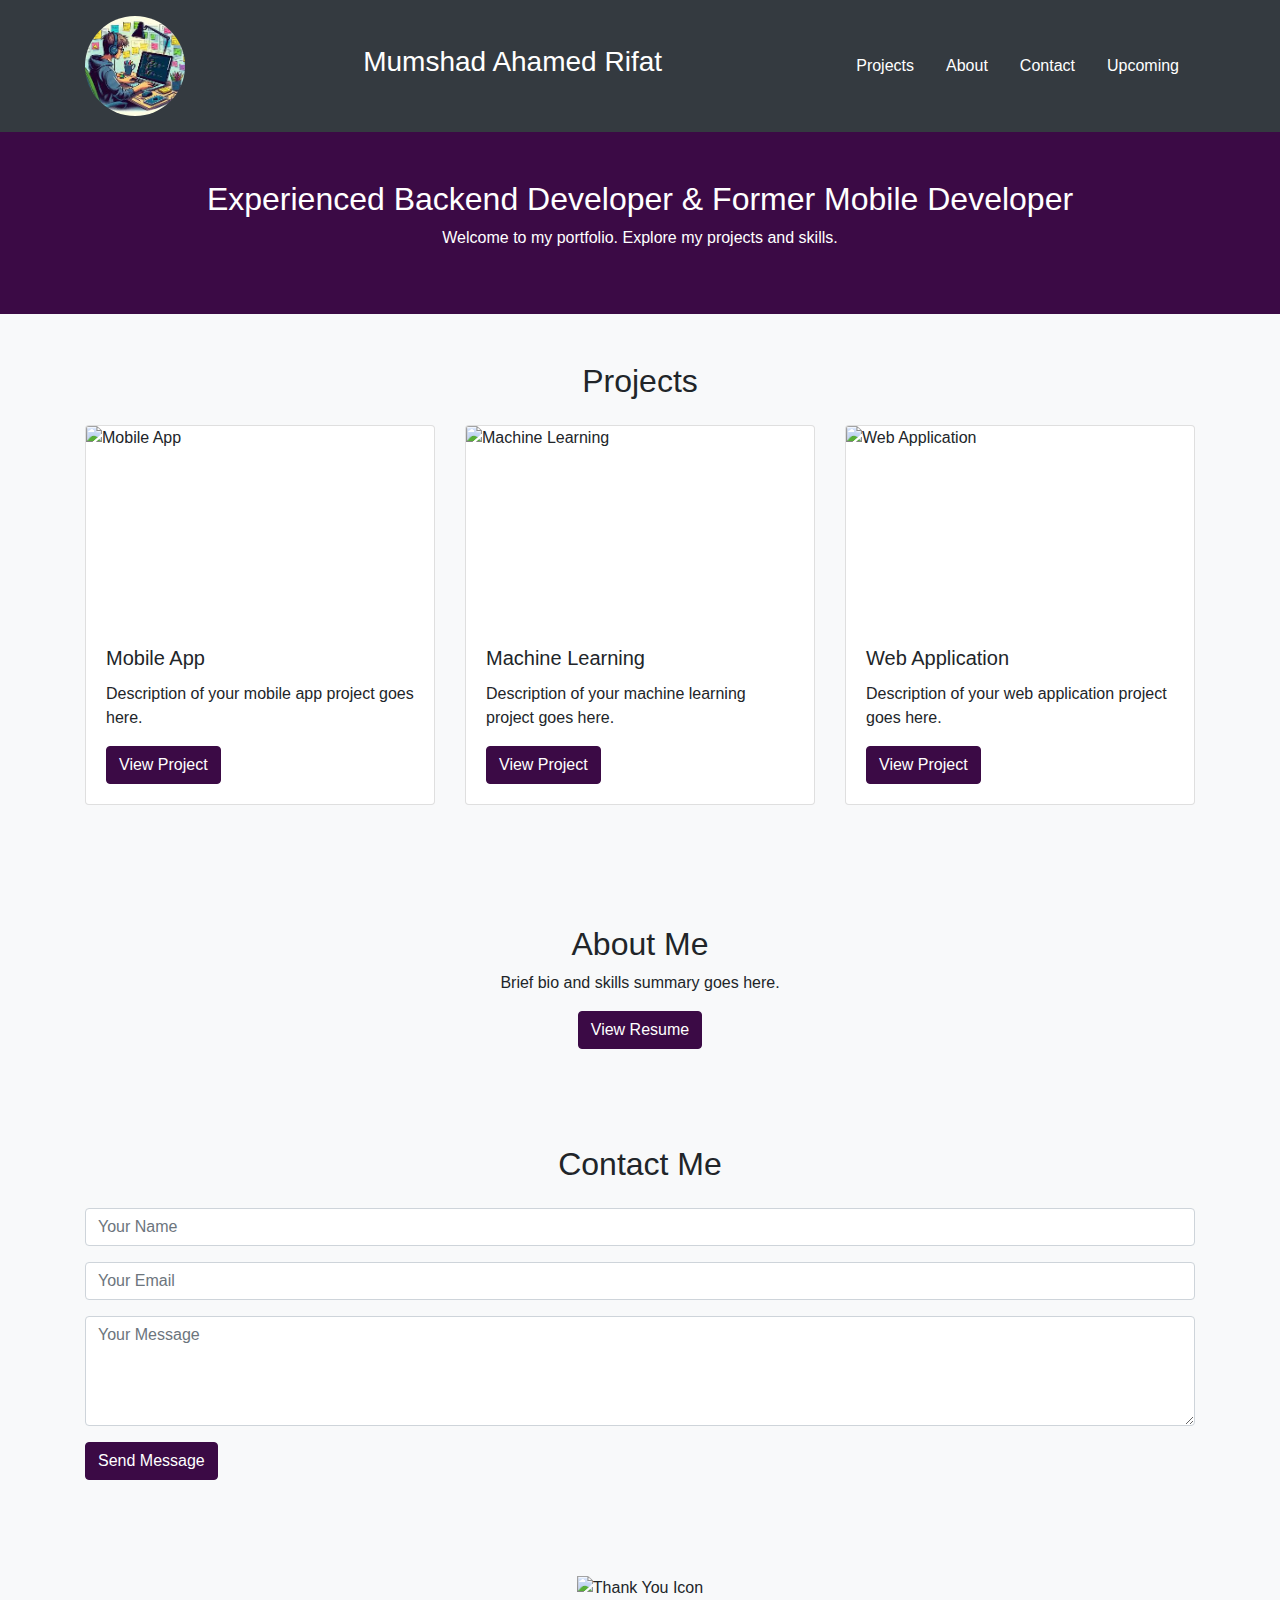
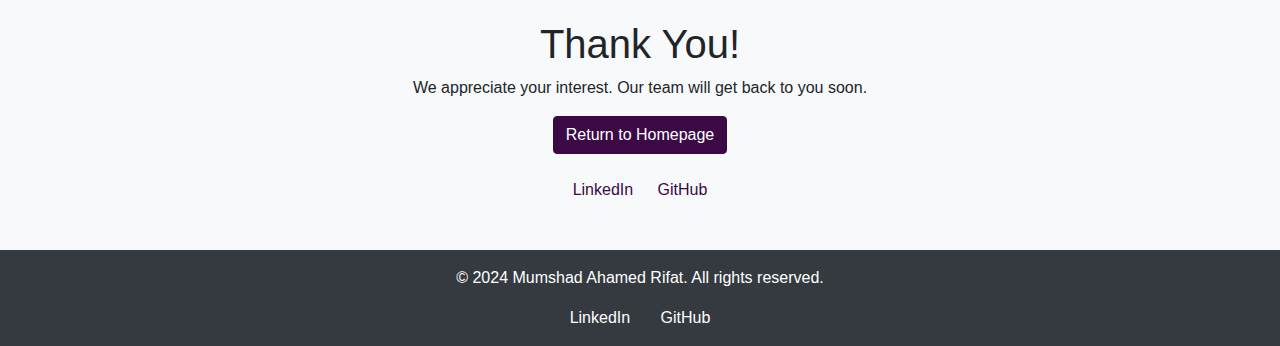
==== templates/dashboard.html @ 85941eb2 "First Upload" ====
<!DOCTYPE html>
<html lang="en">
<head>
    <meta charset="UTF-8">
    <meta name="viewport" content="width=device-width, initial-scale=1.0">
    <title>Your Portfolio</title>
    <!-- Bootstrap CSS -->
    <link href="https://stackpath.bootstrapcdn.com/bootstrap/4.5.2/css/bootstrap.min.css" rel="stylesheet">
    <link rel="stylesheet" href="static/dash.css">
    <style>
        body {
            background-color: #f8f9fa;
            font-family: Arial, sans-serif;
        }

        .bg-deep-purple {
            background-color: #3b0a45;
        }

        .btn-primary {
            background-color: #3b0a45;
            border-color: #3b0a45;
        }

        .btn-primary:hover {
            background-color: #5b1e6a;
            border-color: #5b1e6a;
        }

        .brand-icon {
            width: 100px;
            height: 100px;
            margin-bottom: 20px;
        }

        .social-links a {
            margin: 0 10px;
            color: #3b0a45;
            text-decoration: none;
        }

        .project-card img {
            height: 200px;
            object-fit: cover;
        }
    </style>
</head>
<body>
    <header class="bg-dark text-white py-3">
        <div class="container d-flex align-items-center justify-content-between">
            <img src="[data-uri]" alt="Your Name" class="rounded-circle" style="width: 100px; height: 100px;">
            <h1 class="h3">Mumshad Ahamed Rifat</h1>
            <nav>
                <ul class="nav">
                    <li class="nav-item"><a class="nav-link text-white" href="#projects">Projects</a></li>
                    <li class="nav-item"><a class="nav-link text-white" href="#about">About</a></li>
                    <li class="nav-item"><a class="nav-link text-white" href="#contact">Contact</a></li>
                    <li class="nav-item"><a class="nav-link text-white" href="#thank-you">Upcoming</a></li>
                </ul>
            </nav>
        </div>
    </header>

    <section id="hero" class="bg-deep-purple text-white text-center py-5">
        <div class="container">
            <h2>Experienced Backend Developer & Former Mobile Developer</h2>
            <p>Welcome to my portfolio. Explore my projects and skills.</p>
        </div>
    </section>

    <section id="projects" class="py-5">
        <div class="container">
            <h2 class="text-center mb-4">Projects</h2>
            <div class="row">
                <div class="col-md-4 mb-4">
                    <div class="card project-card">
                        <img src="https://encrypted-tbn0.gstatic.com/images?q=tbn:ANd9GcRL--1CrZc17SaUklfdRxbrHVshedklVSCSC218eX3E5A8dl4xzY2FMjHwMetJ-emrQW0Q&usqp=CAU" class="card-img-top" alt="Mobile App">
                        <div class="card-body">
                            <h5 class="card-title">Mobile App</h5>
                            <p class="card-text">Description of your mobile app project goes here.</p>
                            <a href="#" class="btn btn-primary">View Project</a>
                        </div>
                    </div>
                </div>
                <div class="col-md-4 mb-4">
                    <div class="card project-card">
                        <img src="https://media.licdn.com/dms/image/D5612AQGhvWwEAWWUsQ/article-cover_image-shrink_600_2000/0/1688583727088?e=2147483647&v=beta&t=0HHhbGI4b_Ju1V4r41WXi_jdtG9yPbs5UNoeQA63bVg" class="card-img-top" alt="Machine Learning">
                        <div class="card-body">
                            <h5 class="card-title">Machine Learning</h5>
                            <p class="card-text">Description of your machine learning project goes here.</p>
                            <a href="#" class="btn btn-primary">View Project</a>
                        </div>
                    </div>
                </div>
                <div class="col-md-4 mb-4">
                    <div class="card project-card">
                        <img src="https://encrypted-tbn0.gstatic.com/images?q=tbn:ANd9GcRnUxGOIlmqytBmHSpLQhq0q3mwqgpECESaWLYxJZg13XBUoyc0Norw6H_0XTuJ88pQPcQ&usqp=CAU" class="card-img-top" alt="Web Application">
                        <div class="card-body">
                            <h5 class="card-title">Web Application</h5>
                            <p class="card-text">Description of your web application project goes here.</p>
                            <a href="#" class="btn btn-primary">View Project</a>
                        </div>
                    </div>
                </div>
            </div>
        </div>
    </section>

    <section id="about" class="bg-light py-5">
        <div class="container text-center">
            <h2>About Me</h2>
            <p>Brief bio and skills summary goes here.</p>
            <a href="#" class="btn btn-primary">View Resume</a>
        </div>
    </section>

    <section id="contact" class="py-5">
        <div class="container">
            <h2 class="text-center mb-4">Contact Me</h2>
            <form action="#">
                <div class="form-group">
                    <input type="text" class="form-control" placeholder="Your Name">
                </div>
                <div class="form-group">
                    <input type="email" class="form-control" placeholder="Your Email">
                </div>
                <div class="form-group">
                    <textarea class="form-control" rows="4" placeholder="Your Message"></textarea>
                </div>
                <button type="submit" class="btn btn-primary">Send Message</button>
            </form>
        </div>
    </section>

    <section id="thank-you" class="bg-light py-5">
        <div class="container text-center">
            <img src="https://www.hubspot.com/hubfs/brand-kit-generator/accents.svg" alt="Thank You Icon" class="brand-icon">
            <h1>Thank You!</h1>
            <p>We appreciate your interest. Our team will get back to you soon.</p>
            <a href="#" class="btn btn-primary">Return to Homepage</a>
            <div class="social-links mt-4">
                <a href="#">LinkedIn</a>
                <a href="#">GitHub</a>
                <!-- Add more social links as needed -->
            </div>
        </div>
    </section>

    <footer class="bg-dark text-white py-3">
        <div class="container text-center">
            <p>&copy; 2024 Mumshad Ahamed Rifat. All rights reserved.</p>
            <div class="social-links">
                <a href="#" class="text-white mr-3">LinkedIn</a>
                <a href="#" class="text-white">GitHub</a>
                <!-- Add more social links as needed -->
            </div>
        </div>
    </footer>

    <!-- Bootstrap JS and dependencies -->
    <script src="https://code.jquery.com/jquery-3.5.1.slim.min.js"></script>
    <script src="https://cdn.jsdelivr.net/npm/@popperjs/core@2.9.3/dist/umd/popper.min.js"></script>
    <script src="https://stackpath.bootstrapcdn.com/bootstrap/4.5.2/js/bootstrap.min.js"></script>
</body>
</html>
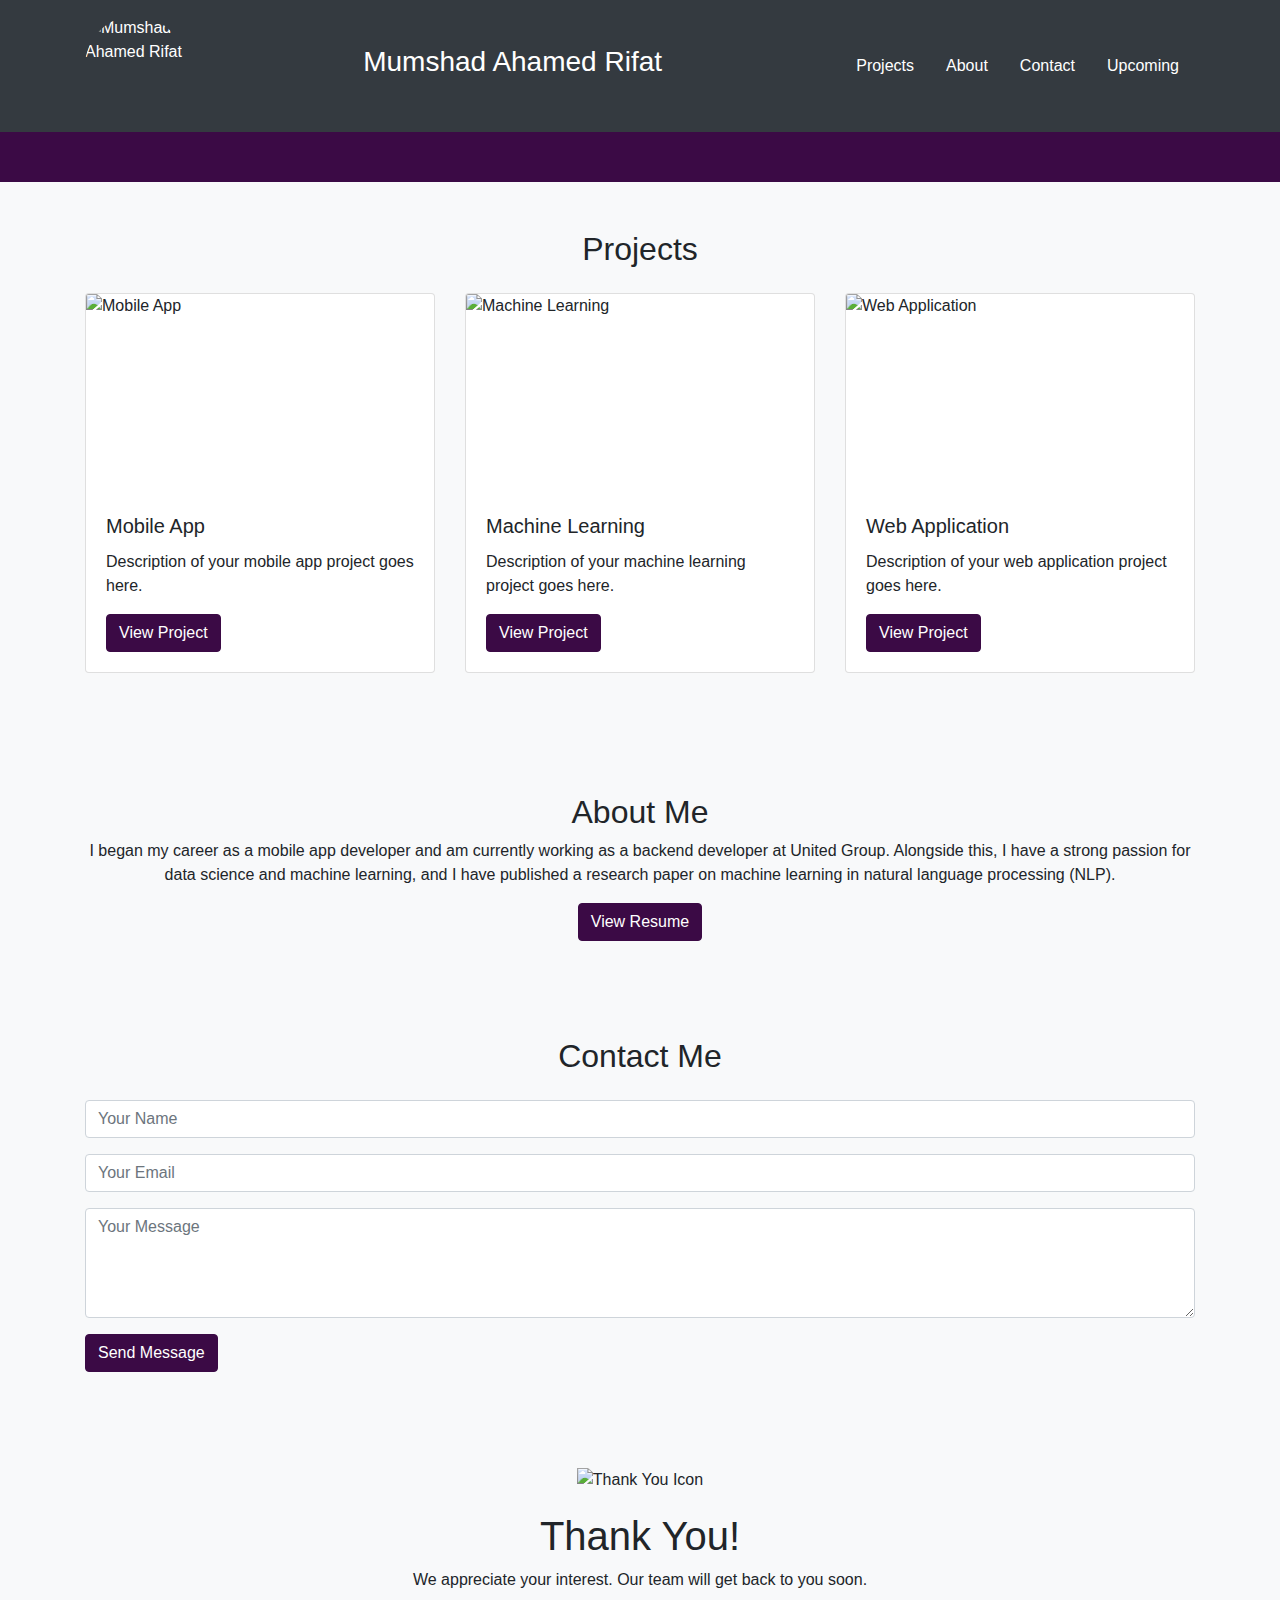
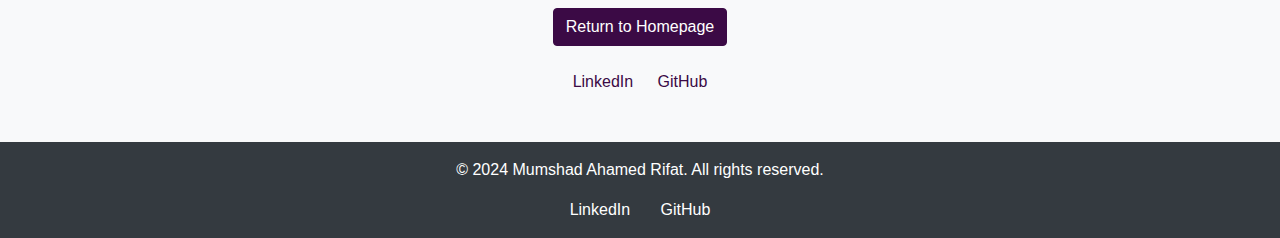
==== commit c873e355: "Dashboard Screen Changes" ====
--- a/templates/dashboard.html
+++ b/templates/dashboard.html
@@ -3,7 +3,8 @@
 <head>
     <meta charset="UTF-8">
     <meta name="viewport" content="width=device-width, initial-scale=1.0">
-    <title>Your Portfolio</title>
+    <title>Mumshad Ahamed Rifat - Portfolio</title>
+    <meta name="description" content="I worked as a backend developer at United Group before becoming a mobile app developer. Aside from my studies in NLP, I have a strong interest in data science and machine learning. See my accomplishments and projects by looking through my portfolio.">
     <!-- Bootstrap CSS -->
     <link href="https://stackpath.bootstrapcdn.com/bootstrap/4.5.2/css/bootstrap.min.css" rel="stylesheet">
     <link rel="stylesheet" href="static/dash.css">
@@ -43,123 +44,146 @@
             height: 200px;
             object-fit: cover;
         }
+
+        .navbar-fixed {
+            position: fixed;
+            top: 0;
+            width: 100%;
+            z-index: 1030;
+        }
+
+        .navbar-fixed .container {
+            display: flex;
+            align-items: center;
+            justify-content: space-between;
+        }
+
+        header {
+            padding-top: 100px; /* Adjust this value if necessary to offset the height of the fixed navbar */
+        }
+
+        .project-card {
+            transition: transform 0.1s;
+        }
+
+        .project-card:hover {
+            transform: scale(1.05);
+        }
     </style>
 </head>
 <body>
-    <header class="bg-dark text-white py-3">
-        <div class="container d-flex align-items-center justify-content-between">
-            <img src="[data-uri]" alt="Your Name" class="rounded-circle" style="width: 100px; height: 100px;">
-            <h1 class="h3">Mumshad Ahamed Rifat</h1>
-            <nav>
-                <ul class="nav">
-                    <li class="nav-item"><a class="nav-link text-white" href="#projects">Projects</a></li>
-                    <li class="nav-item"><a class="nav-link text-white" href="#about">About</a></li>
-                    <li class="nav-item"><a class="nav-link text-white" href="#contact">Contact</a></li>
-                    <li class="nav-item"><a class="nav-link text-white" href="#thank-you">Upcoming</a></li>
-                </ul>
-            </nav>
-        </div>
-    </header>
+<header class="navbar-fixed bg-dark text-white py-3">
+    <div class="container">
+        <img src="images/profile.jpeg" alt="Mumshad Ahamed Rifat" class="rounded-circle" style="width: 100px; height: 100px;">
+        <h1 class="h3">Mumshad Ahamed Rifat</h1>
+        <ul class="nav">
+            <li class="nav-item"><a class="nav-link text-white" href="#projects">Projects</a></li>
+            <li class="nav-item"><a class="nav-link text-white" href="#about">About</a></li>
+            <li class="nav-item"><a class="nav-link text-white" href="#contact">Contact</a></li>
+            <li class="nav-item"><a class="nav-link text-white" href="#thank-you">Upcoming</a></li>
+        </ul>
+    </div>
+</header>
 
-    <section id="hero" class="bg-deep-purple text-white text-center py-5">
-        <div class="container">
-            <h2>Experienced Backend Developer & Former Mobile Developer</h2>
-            <p>Welcome to my portfolio. Explore my projects and skills.</p>
-        </div>
-    </section>
+<section id="hero" class="bg-deep-purple text-white text-center py-5">
+    <div class="container">
+        <h2>Experienced Backend Developer & Former Mobile Developer</h2>
+        <p>Welcome to my portfolio. Explore my projects and skills.</p>
+    </div>
+</section>
 
-    <section id="projects" class="py-5">
-        <div class="container">
-            <h2 class="text-center mb-4">Projects</h2>
-            <div class="row">
-                <div class="col-md-4 mb-4">
-                    <div class="card project-card">
-                        <img src="https://encrypted-tbn0.gstatic.com/images?q=tbn:ANd9GcRL--1CrZc17SaUklfdRxbrHVshedklVSCSC218eX3E5A8dl4xzY2FMjHwMetJ-emrQW0Q&usqp=CAU" class="card-img-top" alt="Mobile App">
-                        <div class="card-body">
-                            <h5 class="card-title">Mobile App</h5>
-                            <p class="card-text">Description of your mobile app project goes here.</p>
-                            <a href="#" class="btn btn-primary">View Project</a>
-                        </div>
+<section id="projects" class="py-5">
+    <div class="container">
+        <h2 class="text-center mb-4">Projects</h2>
+        <div class="row">
+            <div class="col-md-4 mb-4">
+                <div class="card project-card">
+                    <img src="https://encrypted-tbn0.gstatic.com/images?q=tbn:ANd9GcRL--1CrZc17SaUklfdRxbrHVshedklVSCSC218eX3E5A8dl4xzY2FMjHwMetJ-emrQW0Q&usqp=CAU" class="card-img-top" alt="Mobile App">
+                    <div class="card-body">
+                        <h5 class="card-title">Mobile App</h5>
+                        <p class="card-text">Description of your mobile app project goes here.</p>
+                        <a href="#" class="btn btn-primary">View Project</a>
                     </div>
                 </div>
-                <div class="col-md-4 mb-4">
-                    <div class="card project-card">
-                        <img src="https://media.licdn.com/dms/image/D5612AQGhvWwEAWWUsQ/article-cover_image-shrink_600_2000/0/1688583727088?e=2147483647&v=beta&t=0HHhbGI4b_Ju1V4r41WXi_jdtG9yPbs5UNoeQA63bVg" class="card-img-top" alt="Machine Learning">
-                        <div class="card-body">
-                            <h5 class="card-title">Machine Learning</h5>
-                            <p class="card-text">Description of your machine learning project goes here.</p>
-                            <a href="#" class="btn btn-primary">View Project</a>
-                        </div>
+            </div>
+            <div class="col-md-4 mb-4">
+                <div class="card project-card">
+                    <img src="https://media.licdn.com/dms/image/D5612AQGhvWwEAWWUsQ/article-cover_image-shrink_600_2000/0/1688583727088?e=2147483647&v=beta&t=0HHhbGI4b_Ju1V4r41WXi_jdtG9yPbs5UNoeQA63bVg" class="card-img-top" alt="Machine Learning">
+                    <div class="card-body">
+                        <h5 class="card-title">Machine Learning</h5>
+                        <p class="card-text">Description of your machine learning project goes here.</p>
+                        <a href="#" class="btn btn-primary">View Project</a>
                     </div>
                 </div>
-                <div class="col-md-4 mb-4">
-                    <div class="card project-card">
-                        <img src="https://encrypted-tbn0.gstatic.com/images?q=tbn:ANd9GcRnUxGOIlmqytBmHSpLQhq0q3mwqgpECESaWLYxJZg13XBUoyc0Norw6H_0XTuJ88pQPcQ&usqp=CAU" class="card-img-top" alt="Web Application">
-                        <div class="card-body">
-                            <h5 class="card-title">Web Application</h5>
-                            <p class="card-text">Description of your web application project goes here.</p>
-                            <a href="#" class="btn btn-primary">View Project</a>
-                        </div>
+            </div>
+            <div class="col-md-4 mb-4">
+                <div class="card project-card">
+                    <img src="https://encrypted-tbn0.gstatic.com/images?q=tbn:ANd9GcRnUxGOIlmqytBmHSpLQhq0q3mwqgpECESaWLYxJZg13XBUoyc0Norw6H_0XTuJ88pQPcQ&usqp=CAU" class="card-img-top" alt="Web Application">
+                    <div class="card-body">
+                        <h5 class="card-title">Web Application</h5>
+                        <p class="card-text">Description of your web application project goes here.</p>
+                        <a href="#" class="btn btn-primary">View Project</a>
                     </div>
                 </div>
             </div>
         </div>
-    </section>
+    </div>
+</section>
 
-    <section id="about" class="bg-light py-5">
-        <div class="container text-center">
-            <h2>About Me</h2>
-            <p>Brief bio and skills summary goes here.</p>
-            <a href="#" class="btn btn-primary">View Resume</a>
+<section id="about" class="bg-light py-5">
+    <div class="container text-center">
+        <h2>About Me</h2>
+        <p>I began my career as a mobile app developer and am currently working as a backend developer at United Group. Alongside this, I have a strong passion for data science and machine learning, and I have published a research paper on machine learning in natural language processing (NLP).</p>
+        <a href="#" class="btn btn-primary">View Resume</a>
+    </div>
+</section>
+
+<section id="contact" class="py-5">
+    <div class="container">
+        <h2 class="text-center mb-4">Contact Me</h2>
+        <form action="#">
+            <div class="form-group">
+                <input type="text" class="form-control" placeholder="Your Name" required>
+            </div>
+            <div class="form-group">
+                <input type="email" class="form-control" placeholder="Your Email" required>
+            </div>
+            <div class="form-group">
+                <textarea class="form-control" rows="4" placeholder="Your Message" required></textarea>
+            </div>
+            <button type="submit" class="btn btn-primary">Send Message</button>
+        </form>
+    </div>
+</section>
+
+<section id="thank-you" class="bg-light py-5">
+    <div class="container text-center">
+        <img src="https://www.hubspot.com/hubfs/brand-kit-generator/accents.svg" alt="Thank You Icon" class="brand-icon">
+        <h1>Thank You!</h1>
+        <p>We appreciate your interest. Our team will get back to you soon.</p>
+        <a href="#" class="btn btn-primary">Return to Homepage</a>
+        <div class="social-links mt-4">
+            <a href="https://www.linkedin.com/in/mumshad-ahamed-5529521b0/" target="_blank">LinkedIn</a>
+            <a href="#">GitHub</a>
+            <!-- Add more social links as needed -->
         </div>
-    </section>
+    </div>
+</section>
 
-    <section id="contact" class="py-5">
-        <div class="container">
-            <h2 class="text-center mb-4">Contact Me</h2>
-            <form action="#">
-                <div class="form-group">
-                    <input type="text" class="form-control" placeholder="Your Name">
-                </div>
-                <div class="form-group">
-                    <input type="email" class="form-control" placeholder="Your Email">
-                </div>
-                <div class="form-group">
-                    <textarea class="form-control" rows="4" placeholder="Your Message"></textarea>
-                </div>
-                <button type="submit" class="btn btn-primary">Send Message</button>
-            </form>
+<footer class="bg-dark text-white py-3">
+    <div class="container text-center">
+        <p>&copy; 2024 Mumshad Ahamed Rifat. All rights reserved.</p>
+        <div class="social-links">
+            <a href="#" class="text-white mr-3">LinkedIn</a>
+            <a href="#" class="text-white">GitHub</a>
+            <!-- Add more social links as needed -->
         </div>
-    </section>
+    </div>
+</footer>
 
-    <section id="thank-you" class="bg-light py-5">
-        <div class="container text-center">
-            <img src="https://www.hubspot.com/hubfs/brand-kit-generator/accents.svg" alt="Thank You Icon" class="brand-icon">
-            <h1>Thank You!</h1>
-            <p>We appreciate your interest. Our team will get back to you soon.</p>
-            <a href="#" class="btn btn-primary">Return to Homepage</a>
-            <div class="social-links mt-4">
-                <a href="#">LinkedIn</a>
-                <a href="#">GitHub</a>
-                <!-- Add more social links as needed -->
-            </div>
-        </div>
-    </section>
-
-    <footer class="bg-dark text-white py-3">
-        <div class="container text-center">
-            <p>&copy; 2024 Mumshad Ahamed Rifat. All rights reserved.</p>
-            <div class="social-links">
-                <a href="#" class="text-white mr-3">LinkedIn</a>
-                <a href="#" class="text-white">GitHub</a>
-                <!-- Add more social links as needed -->
-            </div>
-        </div>
-    </footer>
-
-    <!-- Bootstrap JS and dependencies -->
-    <script src="https://code.jquery.com/jquery-3.5.1.slim.min.js"></script>
-    <script src="https://cdn.jsdelivr.net/npm/@popperjs/core@2.9.3/dist/umd/popper.min.js"></script>
-    <script src="https://stackpath.bootstrapcdn.com/bootstrap/4.5.2/js/bootstrap.min.js"></script>
+<!-- Bootstrap JS and dependencies -->
+<script src="https://code.jquery.com/jquery-3.5.1.slim.min.js"></script>
+<script src="https://cdn.jsdelivr.net/npm/@popperjs/core@2.9.3/dist/umd/popper.min.js"></script>
+<script src="https://stackpath.bootstrapcdn.com/bootstrap/4.5.2/js/bootstrap.min.js"></script>
 </body>
 </html>
